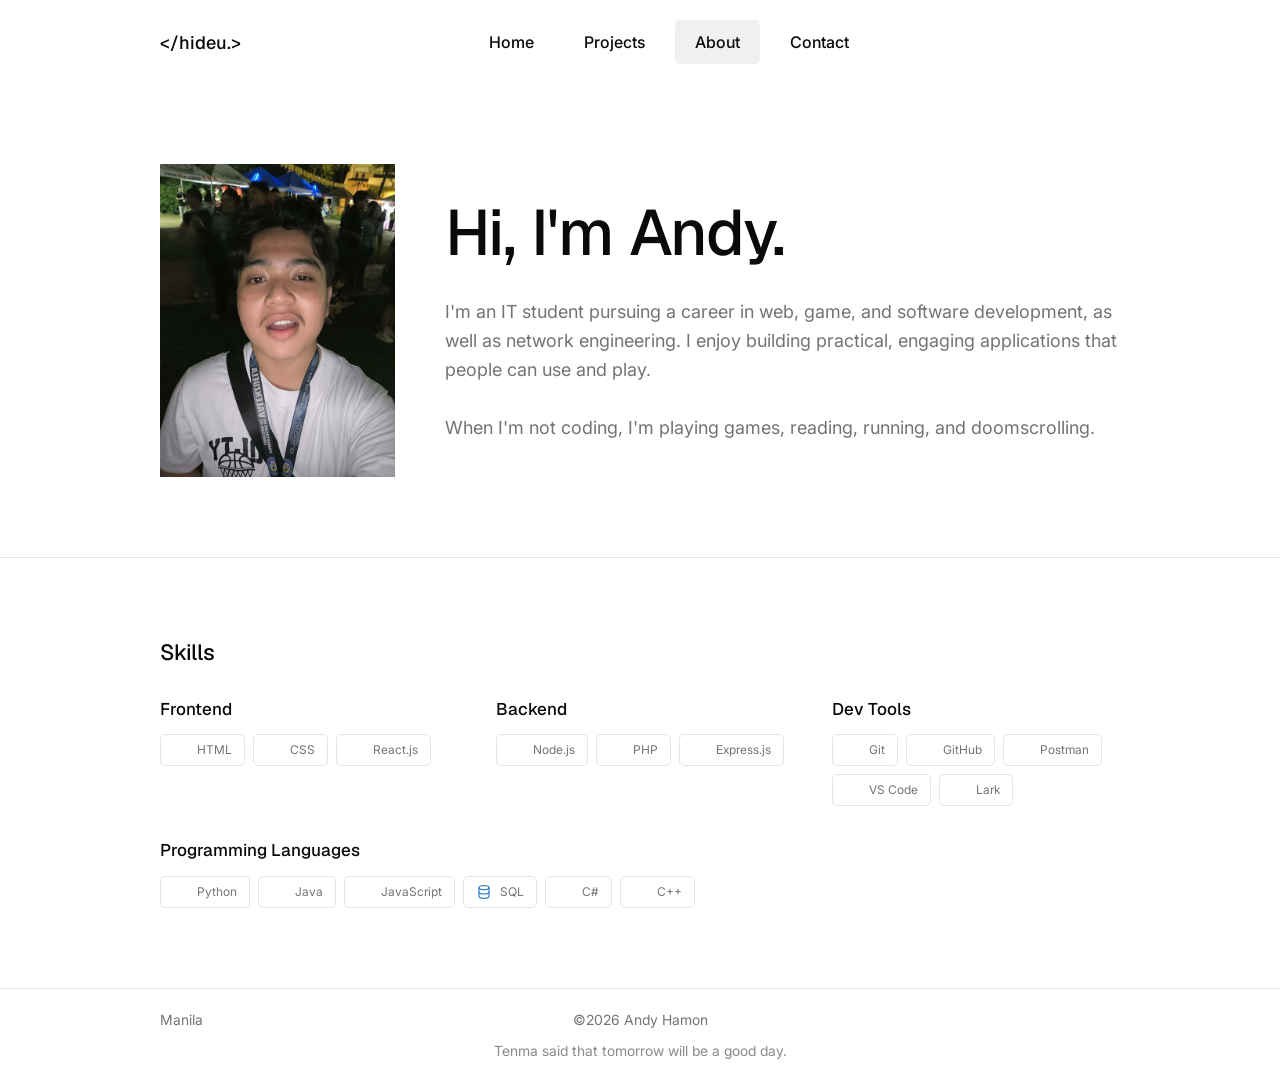
==== about.html @ 55724b42 "updated portfolio with complete functions" ====
<!DOCTYPE html>
<html lang="en">
<head>
    <meta charset="UTF-8">
    <meta name="viewport" content="width=device-width, initial-scale=1.0">
    <title>About | &lt;/Hideu.&gt;</title>
    <meta name="description" content="About Andy Hamon — IT student, skills and tools.">
    <meta property="og:title" content="About — Andy Hamon">
    <meta property="og:description" content="About Andy Hamon — IT student, skills and tools.">
    <meta property="og:type" content="website">
    <meta property="og:url" content="https://hideuu.github.io/portfolio/about.html">
    <meta property="og:image" content="https://hideuu.github.io/portfolio/assets/images/og-image.jpg">
    <link rel="icon" href="assets/favicon.svg" type="image/svg+xml">
    <link rel="stylesheet" href="css/style.css">
    
    <script src="js/animations.js"></script>
    <script src="js/theme.js"></script>
    <script src="js/menu.js" defer></script>
</head>
<body>
    <header>
        <a href="index.html"><h2 class="logo">&lt;/hideu.&gt;</h2></a>

        <div class="nav-buttons" id="nav-buttons">
            <a href="index.html" class="nav-button">Home</a>
            <a href="projects.html" class="nav-button">Projects</a>
            <a href="about.html" class="nav-button active" aria-current="page">About</a>
            <a href="contact.html" class="nav-button">Contact</a>
        </div>

        <div class="header-actions">
            <button id="theme-toggle" aria-label="Switch to light mode">
                <span class="icon icon-sun" id="theme-icon"></span>
            </button>
            <button id="menu-toggle" aria-label="Open menu" aria-expanded="false" aria-controls="nav-buttons">
                <span class="icon icon-menu-2" id="menu-icon"></span>
            </button>
        </div>
    </header>

    <section>
        <div class="hero-container">
            <img src="assets/images/hero.jpg" alt="Portrait of Andy Hamon" class="hero-image" width="235" height="313">
            <div class="hero-text-container">
                <h1 class="page-title">Hi, I'm Andy.</h1>
                <p class="hero-text">
                    I'm an IT student pursuing a career in web, game, and software development, as well as network engineering. I enjoy building practical, engaging applications that people can use and play.
                </p>
                <p class="hero-text">
                    When I'm not coding, I'm playing games, reading, running, and doomscrolling.
                </p>
            </div>
        </div>
    </section>

    <section>
        <div class="skills-container">
            <h2 class="section-title">Skills</h2>

            <div class="skills-grid">
            <div class="skill-category">
                <h3 class="skill-category-title">Frontend</h3>
                <div class="skill-chip-container">
                    <span class="skill-chip"><img src="assets/icons/html5.svg" alt="" class="skill-icon">HTML</span>
                    <span class="skill-chip"><img src="assets/icons/css_old.svg" alt="" class="skill-icon">CSS</span>
                    <span class="skill-chip"><img src="assets/icons/React_dark.svg" alt="" class="skill-icon skill-icon-dark"><img src="assets/icons/React_light.svg" alt="" class="skill-icon skill-icon-light">React.js</span>
                </div>
            </div>

            <div class="skill-category">
                <h3 class="skill-category-title">Backend</h3>
                <div class="skill-chip-container">
                    <span class="skill-chip"><img src="assets/icons/nodejs.svg" alt="" class="skill-icon">Node.js</span>
                    <span class="skill-chip"><img src="assets/icons/Php_dark.svg" alt="" class="skill-icon skill-icon-dark"><img src="assets/icons/Php_light.svg" alt="" class="skill-icon skill-icon-light">PHP</span>
                    <span class="skill-chip"><img src="assets/icons/Express.js_dark.svg" alt="" class="skill-icon skill-icon-dark"><img src="assets/icons/Express.js_light.svg" alt="" class="skill-icon skill-icon-light">Express.js</span>
                </div>
            </div>

            <div class="skill-category">
                <h3 class="skill-category-title">Dev Tools</h3>
                <div class="skill-chip-container">
                    <span class="skill-chip"><img src="assets/icons/git.svg" alt="" class="skill-icon">Git</span>
                    <span class="skill-chip"><img src="assets/icons/GitHub_dark.svg" alt="" class="skill-icon skill-icon-dark"><img src="assets/icons/GitHub_light.svg" alt="" class="skill-icon skill-icon-light">GitHub</span>
                    <span class="skill-chip"><img src="assets/icons/postman.svg" alt="" class="skill-icon">Postman</span>
                    <span class="skill-chip"><img src="assets/icons/vscode.svg" alt="" class="skill-icon">VS Code</span>
                    <span class="skill-chip"><img src="assets/icons/lark.svg" alt="" class="skill-icon">Lark</span>
                </div>
            </div>

            <div class="skill-category skill-category-wide">
                <h3 class="skill-category-title">Programming Languages</h3>
                <div class="skill-chip-container">
                    <span class="skill-chip"><img src="assets/icons/python.svg" alt="" class="skill-icon">Python</span>
                    <span class="skill-chip"><img src="assets/icons/java.svg" alt="" class="skill-icon">Java</span>
                    <span class="skill-chip"><img src="assets/icons/javascript.svg" alt="" class="skill-icon">JavaScript</span>
                    <span class="skill-chip"><img src="assets/icons/sql.svg" alt="" class="skill-icon">SQL</span>
                    <span class="skill-chip"><img src="assets/icons/csharp.svg" alt="" class="skill-icon">C#</span>
                    <span class="skill-chip"><img src="assets/icons/c-plusplus.svg" alt="" class="skill-icon">C++</span>
                </div>
            </div>
            </div>
        </div>
    </section>

    <footer>
        <div class="footer-container">
            <span class="footer-text" id="manila-time">Manila</span>
            <span class="footer-text">©2026 Andy Hamon</span>

            <div class="social-container">
            <a href="https://github.com/hideuu" class="social-link" aria-label="GitHub" target="_blank" rel="noopener noreferrer">
                <span class="icon icon-brand-github"></span>
            </a>
            <a href="mailto:andyhamon2005@gmail.com" class="social-link" aria-label="Email">
                <span class="icon icon-mail"></span>
            </a>
            <a href="https://www.instagram.com/hideuaf" class="social-link" aria-label="Instagram" target="_blank" rel="noopener noreferrer">
                <span class="icon icon-brand-instagram"></span>
            </a>
            <a href="https://www.facebook.com/andy.hamon.21" class="social-link" aria-label="Facebook" target="_blank" rel="noopener noreferrer">
                <span class="icon icon-brand-facebook"></span>
            </a>
            <!-- LinkedIn: put your profile URL in href, then remove this comment wrapper

            <a href="#" class="social-link" aria-label="LinkedIn" target="_blank" rel="noopener noreferrer">
                <span class="icon icon-brand-linkedin"></span>
            </a>
            -->
            </div>
        </div>

        <p class="footer-quote">Tenma said that tomorrow will be a good day.</p>
    </footer>

    <script src="js/manila-time.js"></script>
</body>
</html>
---- css/style.css ----
/* ==========================================================
   1. FONTS  (woff2 = same fonts, ~4x smaller than .ttf)
   ========================================================== */
@font-face {
  font-family: "Geist";
  src: url("../assets/fonts/woff2/Geist-Regular.woff2") format("woff2");
  font-weight: 400;
  font-display: swap;
}

@font-face {
  font-family: "Geist";
  src: url("../assets/fonts/woff2/Geist-Medium.woff2") format("woff2");
  font-weight: 500;
  font-display: swap;
}

@font-face {
  font-family: "Inter";
  src: url("../assets/fonts/woff2/Inter_18pt-Regular.woff2") format("woff2");
  font-weight: 400;
  font-display: swap;
}

@font-face {
  font-family: "Inter";
  src: url("../assets/fonts/woff2/Inter_18pt-Medium.woff2") format("woff2");
  font-weight: 500;
  font-display: swap;
}

/* ==========================================================
   2. VARIABLES (from Figma: dark/* and light/*)
   ========================================================== */
:root,
[data-theme="dark"] {
  --bg: #0a0a0a;
  --fg: #fafafa;
  --muted: #a1a1a1;
  --border: #262626;
  --button-bg: #191919;     /* active nav link */
  --thumb: #1a1a1a;         /* card thumbnail */
  --panel: #101010;         /* github panel */
  --panel-border: #2a2a2a;
  --meta: #969696;
  --quote: #808080;
  --cta-bg: #e5e5e5;        /* "Get in touch" */
  --cta-fg: #0a0a0a;
  --icon-thumb: #787878;

  /* github contribution levels */
  --lvl-0: #191919;
  --lvl-1: #333333;
  --lvl-2: #787878;
  --lvl-3: #bdbdbd;
  --lvl-4: #eaeaea;

  --font-display: "Geist", system-ui, sans-serif;
  --font-text: "Inter", system-ui, sans-serif;
  --page-pad: 160px;
  --vertical-pad: 80px;
}

[data-theme="light"] {
  --bg: #ffffff;
  --fg: #0a0a0a;
  --muted: #737373;
  --border: #e5e5e5;
  --button-bg: #f0f0f0;
  --thumb: #f2f2f2;
  --panel: #fafafa;
  --panel-border: #e5e5e5;
  --meta: #737373;
  --quote: #8a8a8a;
  --cta-bg: #0a0a0a;
  --cta-fg: #fafafa;
  --icon-thumb: #b5b5b5;

  --lvl-0: #ececec;
  --lvl-1: #cfcfcf;
  --lvl-2: #9a9a9a;
  --lvl-3: #5a5a5a;
  --lvl-4: #0a0a0a;
}

/* ==========================================================
   3. BASE
   ========================================================== */
*, *::before, *::after {
  box-sizing: border-box;
  margin: 0;
  padding: 0;
}

html {
  -webkit-text-size-adjust: 100%;
  scroll-behavior: smooth;
}

body {
  background: var(--bg);
  color: var(--fg);
  font-family: var(--font-text);
  font-size: 16px;
  line-height: 1.5;
  -webkit-font-smoothing: antialiased;
  transition: background-color 0.2s ease, color 0.2s ease;
}

a {
  color: inherit;
  text-decoration: none;
}

img {
  display: block;
  max-width: 100%;
}

button {
  font: inherit;
  color: inherit;
  background: none;
  border: 0;
  cursor: pointer;
}

:focus-visible {
  outline: 2px solid var(--fg);
  outline-offset: 3px;
  border-radius: 4px;
}

/* ==========================================================
   4. ICONS
   The SVG is used as a mask, so the icon takes the text color.
   Paths live here (not in inline style="") so every browser
   resolves them from this file the same way.
   ========================================================== */
.icon {
  display: block;
  width: 18px;
  height: 18px;
  background-color: currentColor;
  -webkit-mask: var(--src) no-repeat center / contain;
          mask: var(--src) no-repeat center / contain;
}

.icon-sun             { --src: url("../assets/icons/sun.svg"); }
.icon-moon            { --src: url("../assets/icons/moon.svg"); }
.icon-menu-2          { --src: url("../assets/icons/menu-2.svg"); }
.icon-x               { --src: url("../assets/icons/x.svg"); }
.icon-brand-github    { --src: url("../assets/icons/brand-github.svg"); }
.icon-brand-instagram { --src: url("../assets/icons/brand-instagram.svg"); }
.icon-brand-facebook  { --src: url("../assets/icons/brand-facebook.svg"); }
.icon-brand-linkedin  { --src: url("../assets/icons/brand-linkedin.svg"); }
.icon-mail            { --src: url("../assets/icons/mail.svg"); }
.icon-arrow-up-right  { --src: url("../assets/icons/arrow-up-right.svg"); }

/* theme button shows a moon in light mode, a sun in dark mode */
[data-theme="light"] #theme-icon { --src: url("../assets/icons/moon.svg"); }

/* menu button shows an X while the menu is open */
#menu-toggle[aria-expanded="true"] #menu-icon { --src: url("../assets/icons/x.svg"); }

/* skill logos that have a dark and a light version: show the one that fits the theme */
[data-theme="light"] .skill-icon-dark,
:root:not([data-theme="light"]) .skill-icon-light {
  display: none;
}

/* ==========================================================
   5. HEADER + NAV
   ========================================================== */
header {
  display: flex;
  align-items: center;
  justify-content: space-between;
  padding: 20px var(--page-pad);
}

.logo {
  font-family: var(--font-display);
  font-weight: 500;
  font-size: 18px;
}

.nav-buttons {
  display: flex;
  gap: 10px;
}

.nav-button {
  font-family: var(--font-text);
  font-weight: 500;
  padding: 10px 20px;
  border-radius: 5px;
  transition: background-color 0.15s ease;
}

.nav-button:hover,
.nav-button.active {
  background-color: var(--button-bg);
}

.header-actions {
  display: flex;
  align-items: center;
  gap: 12px;
}

.header-actions .icon {
  width: 24px;
  height: 24px;
}

#theme-toggle,
#menu-toggle {
  display: flex;
  color: var(--fg);
}

#menu-toggle {
  display: none;          /* only shown on mobile, see the 768px breakpoint */
}

/* ==========================================================
   6. SHARED SECTIONS + TEXT
   ========================================================== */
section {
  padding: var(--vertical-pad) var(--page-pad);
  border-bottom: 1px solid var(--border);
}

.page-title {
  font-family: var(--font-display);
  font-weight: 500;
  font-size: 4rem;
  letter-spacing: -0.02em;
  line-height: 1.1;
}

.section-title {
  font-family: var(--font-display);
  font-weight: 500;
  font-size: 1.375rem;
  line-height: 1.3;
  letter-spacing: -0.01em;
}

.page-header-container {
  display: flex;
  flex-direction: column;
  gap: 15px;
}

.page-description {
  max-width: 560px;
  font-family: var(--font-text);
  font-size: 1.125rem;
  line-height: 1.6;
  color: var(--muted);
}

/* ==========================================================
   7. HERO (home + about)
   ========================================================== */
.hero-container {
  display: flex;
  gap: 50px;
}

.hero-image {
  width: 235px;
  height: 313px;
  object-fit: cover;
}

.hero-text-container {
  display: flex;
  flex-direction: column;
  justify-content: center;
  gap: 30px;
}

.hero-text {
  font-family: var(--font-text);
  font-size: 1.125rem;
  line-height: 1.6;
  color: var(--muted);
}

.hero-button-container {
  display: flex;
  gap: 20px;
}

#view-projects {
  border: 1px solid var(--border);
  padding: 10px 10px;
  border-radius: 5px;
}

#message-me-button {
  background-color: var(--cta-bg);
  color: var(--cta-fg);
  padding: 10px 10px;
  border-radius: 5px;
}

/* ==========================================================
   8. PROJECT CARDS (home highlights + projects page)
   ========================================================== */
.project-highlights-container {
  display: flex;
  flex-direction: column;
  gap: 30px;
}

/* same equal-width grid on both pages */
.project-cards-container,
.projects-container {
  display: grid;
  grid-template-columns: repeat(3, 1fr);
  gap: 40px;
}

.project-cards {
  display: flex;
  flex-direction: column;
  gap: 15px;
  padding: 20px 15px;
  border: 1px solid var(--border);
  border-radius: 10px;
  transition: transform 0.2s ease, border-color 0.2s ease;
}

.project-cards:hover {
  transform: translateY(-4px);
  border-color: var(--muted);
}

.project-cards > h2 {
  font-family: var(--font-display);
  font-weight: 500;
  font-size: 1.1rem;
}

.project-cards > p {
  font-family: var(--font-text);
  font-size: 0.875rem;
  color: var(--muted);
}

.project-img {
  width: 100%;
  height: 200px;
  object-fit: cover;
  object-position: top;
  border-radius: 5px;
  background-color: var(--thumb);
}

.capsule-container {
  display: flex;
  flex-wrap: wrap;
  gap: 10px;
}

.capsule {
  display: inline-block;
  padding: 5px 15px;
  border-radius: 20px;
  font-size: 0.875rem;
  font-weight: 500;
  border: 1px solid var(--border);
  color: var(--muted);
}

.link-container {
  margin-top: auto;       /* pushes the Source Code link to the bottom of every card */
}

.github-link {
  display: flex;
  align-items: center;
  gap: 5px;
  font-size: 1rem;
}

.link-icon {
  color: var(--fg);
}

/* ==========================================================
   9. GITHUB ACTIVITY
   ========================================================== */
.github__head {
  display: flex;
  align-items: center;
  justify-content: space-between;
  margin-bottom: 24px;
}

.github__meta {
  font-size: 14px;
  color: var(--muted);
}

.github__panel {
  display: flex;
  flex-direction: column;
  gap: 18px;
  padding: 21px;
  background: var(--panel);
  border: 1px solid var(--panel-border);
  border-radius: 16px;
  overflow: hidden;
}

.github__calendar {
  display: grid;
  grid-auto-flow: column;            /* fill each column top to bottom, then move right */
  grid-template-rows: repeat(7, 15px);
  grid-auto-columns: 15px;
  gap: 5px;
  overflow-x: auto;
}

.day {
  display: block;
  width: 15px;
  height: 15px;
  border-radius: 3px;
  background: var(--lvl-0);
}
.lvl-1 { background: var(--lvl-1); }
.lvl-2 { background: var(--lvl-2); }
.lvl-3 { background: var(--lvl-3); }
.lvl-4 { background: var(--lvl-4); }
.day.is-empty { background: transparent; }

.github__legend {
  display: flex;
  align-items: center;
  justify-content: flex-end;
  gap: 7px;
  font-size: 14px;
  color: var(--muted);
}

/* ==========================================================
   10. ABOUT PAGE — SKILLS
   ========================================================== */
.skills-container {
  display: flex;
  flex-direction: column;
  gap: 30px;
}

.skills-grid {
  display: grid;
  grid-template-columns: repeat(3, 1fr);
  gap: 32px 48px;
}

.skill-category {
  display: flex;
  flex-direction: column;
  gap: 12px;
}

.skill-category-wide {
  grid-column: 1 / -1;
}

.skill-category-title {
  font-family: var(--font-display);
  font-weight: 500;
  font-size: 1.0625rem;
}

.skill-chip-container {
  display: flex;
  flex-wrap: wrap;
  gap: 8px;
}

.skill-chip {
  display: inline-flex;
  align-items: center;
  gap: 8px;
  padding: 6px 12px;
  border: 1px solid var(--border);
  border-radius: 5px;
  font-size: 0.75rem;
  color: var(--muted);
}

.skill-icon {
  width: 16px;
  height: 16px;
}

/* ==========================================================
   11. CONTACT PAGE
   ========================================================== */
.contact-container {
  display: grid;
  grid-template-columns: 1.2fr 1fr;
  gap: 80px;
}

.contact-form {
  display: flex;
  flex-direction: column;
  gap: 20px;
}

.form-group {
  display: flex;
  flex-direction: column;
  gap: 8px;
}

.form-label {
  font-size: 0.875rem;
  color: var(--muted);
}

.form-input {
  width: 100%;
  padding: 12px 14px;
  background-color: var(--panel);
  border: 1px solid var(--border);
  border-radius: 9px;
  color: var(--fg);
  font: inherit;
}

.form-input::placeholder {
  color: var(--muted);
}

textarea.form-input {
  min-height: 140px;
  resize: vertical;
}

.honeypot {
  display: none;
}

#send-message-button {
  align-self: flex-start;
  background-color: var(--cta-bg);
  color: var(--cta-fg);
  padding: 10px 20px;
  border-radius: 5px;
  font-weight: 500;
}

#send-message-button:disabled {
  opacity: 0.6;
  cursor: not-allowed;
}

#form-status {
  font-size: 0.875rem;
  color: var(--muted);
}

.contact-info-container {
  display: flex;
  flex-direction: column;
}

.availability-badge {
  display: inline-flex;
  align-self: flex-start;
  align-items: center;
  gap: 9px;
  margin-bottom: 22px;
  padding: 5px 14px;
  border: 1px solid var(--border);
  border-radius: 999px;
  font-size: 0.8125rem;
  color: var(--muted);
}

.availability-dot {
  width: 8px;
  height: 8px;
  border-radius: 50%;
  background-color: var(--fg);
}

.contact-info-row {
  display: flex;
  align-items: center;
  justify-content: space-between;
  padding: 16px 0;
}

.contact-info-row + .contact-info-row {
  border-top: 1px solid var(--border);
}

.contact-info-label {
  display: flex;
  align-items: center;
  gap: 8px;
  color: var(--muted);
}

.contact-info-value {
  color: var(--fg);
}

/* ==========================================================
   12. FOOTER
   ========================================================== */
footer {
  display: flex;
  flex-direction: column;
  align-items: center;
  gap: 10px;
  padding: 20px var(--page-pad);
}

.footer-container {
  width: 100%;
  display: grid;
  grid-template-columns: 1fr auto 1fr;   /* keeps the copyright truly centered */
  align-items: center;
}

.footer-text {
  font-size: 0.875rem;
  color: var(--muted);
}

.social-container {
  display: flex;
  gap: 10px;
  justify-self: end;
}

.social-link {
  color: var(--muted);
}

.social-link:hover {
  color: var(--fg);
}

.footer-quote {
  font-size: 0.875rem;
  color: var(--quote);
  text-align: center;
}

/* ==========================================================
   13. ANIMATIONS + HOVER
   ========================================================== */
@keyframes fade-up {
  from {
    opacity: 0;
    transform: translateY(20px);
  }
}

/* page load: hero and page headers */
.hero-container,
.page-header-container {
  animation: fade-up 0.7s ease backwards;
}

/* scroll reveal */
.reveal {
  opacity: 0;
}

.reveal.visible {
  opacity: 1;
  animation: fade-up 0.6s ease backwards;
  animation-delay: var(--delay, 0ms);
}

#view-projects,
#message-me-button,
#send-message-button {
  transition: opacity 0.15s ease, background-color 0.15s ease;
}

#message-me-button:hover,
#send-message-button:hover {
  opacity: 0.88;
}

@media (prefers-reduced-motion: reduce) {
  html { scroll-behavior: auto; }
  .hero-container,
  .page-header-container,
  .reveal.visible { animation: none; }
  .reveal { opacity: 1; }
  * { transition: none !important; }
}

/* ==========================================================
   14. RESPONSIVE (keep this at the very bottom)
   ========================================================== */

/* ---------- tablet and small laptops ---------- */
@media (max-width: 1024px) {
  :root {
    --page-pad: 48px;
    --vertical-pad: 64px;
  }

  .page-title {
    font-size: 3rem;
  }

  .project-cards-container,
  .projects-container {
    grid-template-columns: repeat(2, 1fr);
    gap: 24px;
  }

  .skills-grid {
    grid-template-columns: repeat(2, 1fr);
  }

  .contact-container {
    gap: 48px;
  }
}

/* ---------- mobile ---------- */
@media (max-width: 768px) {
  :root {
    --page-pad: 20px;
    --vertical-pad: 48px;
  }

  /* header: logo + theme/menu buttons on one row, nav opens below */
  header {
    flex-wrap: wrap;
    gap: 0;
    padding-top: 16px;
    padding-bottom: 16px;
  }

  #menu-toggle {
    display: flex;
  }

  .nav-buttons {
    display: none;
    order: 3;
    width: 100%;
    flex-direction: column;
    gap: 4px;
    margin-top: 12px;
    padding-top: 12px;
    border-top: 1px solid var(--border);
  }

  .nav-buttons.open {
    display: flex;
  }

  .nav-button {
    padding: 12px 14px;
    font-size: 1rem;
  }

  /* hero */
  .hero-container {
    flex-direction: column;
    gap: 28px;
  }

  .hero-image {
    align-self: center;
    width: 100%;
    max-width: 260px;
    height: auto;
    aspect-ratio: 235 / 313;
  }

  .hero-text-container {
    gap: 20px;
  }

  .page-title {
    font-size: 2.5rem;
  }

  .hero-text,
  .page-description {
    font-size: 1rem;
  }

  .hero-button-container {
    flex-wrap: wrap;
    gap: 12px;
  }

  /* project cards */
  .project-cards-container,
  .projects-container {
    grid-template-columns: 1fr;
  }

  .project-img {
    height: 180px;
  }

  /* skills */
  .skills-grid {
    grid-template-columns: 1fr;
    gap: 28px;
  }

  /* contact */
  .contact-container {
    grid-template-columns: 1fr;
    gap: 40px;
  }

  #send-message-button {
    width: 100%;
  }

  /* github activity */
  .github__head {
    flex-direction: column;
    align-items: flex-start;
    gap: 4px;
  }

  .github__panel {
    padding: 14px;
  }

  /* footer: stack everything in the center */
  footer {
    gap: 14px;
  }

  .footer-container {
    grid-template-columns: 1fr;
    justify-items: center;
    gap: 12px;
  }

  .social-container {
    justify-self: center;
    gap: 14px;
  }

  .social-link .icon {
    width: 20px;
    height: 20px;
  }
}

/* ---------- small phones ---------- */
@media (max-width: 480px) {
  .page-title {
    font-size: 2rem;
  }

  .project-cards {
    padding: 16px 14px;
  }
}
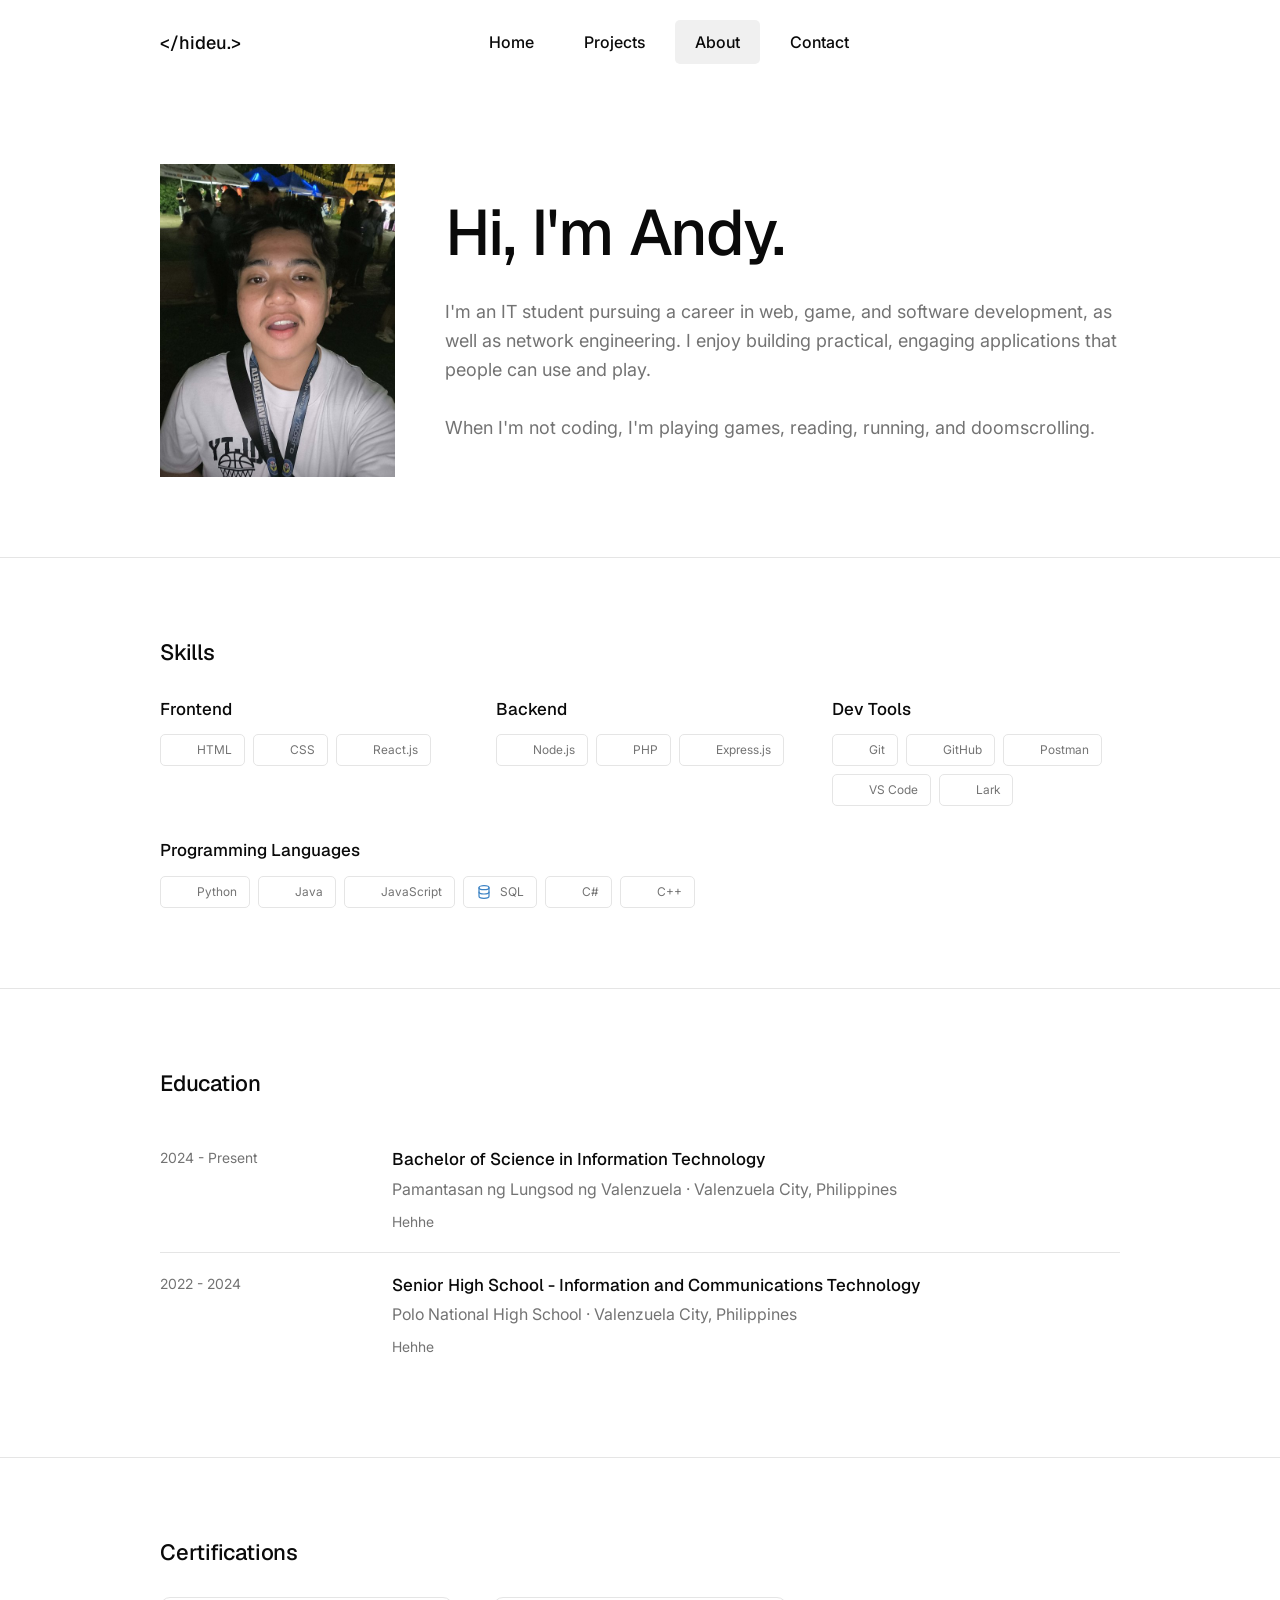
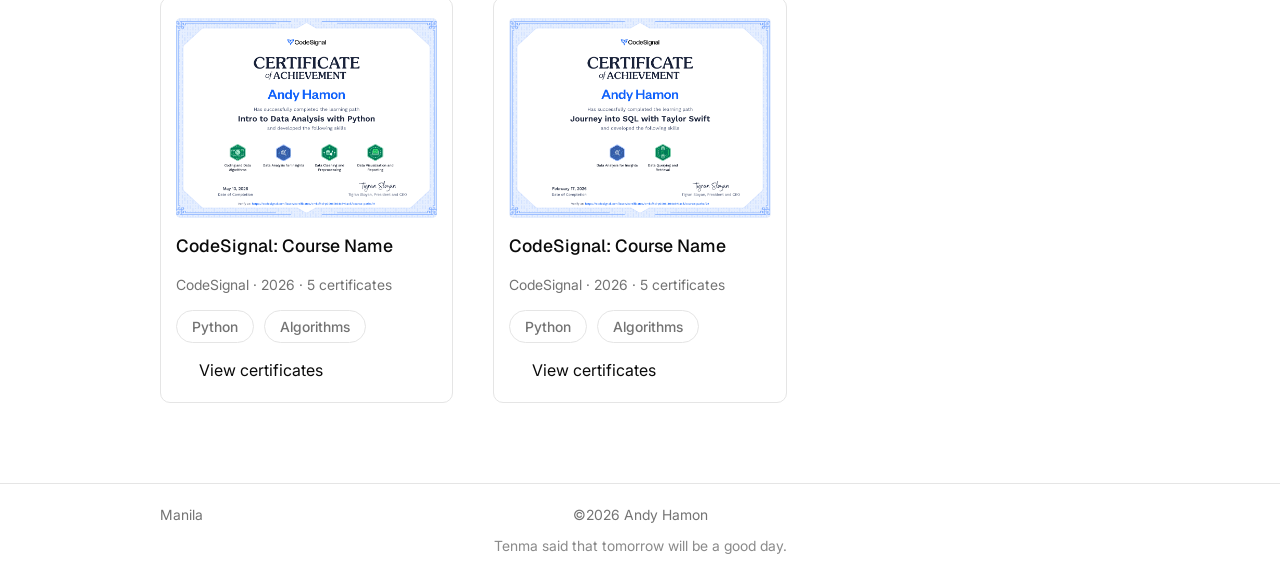
==== commit 61b60a1c: "added certificates and filter" ====
--- a/about.html
+++ b/about.html
@@ -102,6 +102,110 @@
         </div>
     </section>
 
+    <section>
+        <div class="education-container">
+            <h2 class="section-title">Education</h2>
+
+            <div class="education-list">
+                <div class="education-item">
+                    <span class="education-years">2024 - Present</span>
+                    <div class="education-details">
+                        <h3 class="education-degree">Bachelor of Science in Information Technology</h3>
+                        <p class="education-school">Pamantasan ng Lungsod ng Valenzuela · Valenzuela City, Philippines</p>
+                        <p class="education-desc">Hehhe</p>
+                    </div>
+                </div>
+
+                <div class="education-item">
+                    <span class="education-years">2022 - 2024</span>
+                    <div class="education-details">
+                        <h3 class="education-degree">Senior High School - Information and Communications Technology</h3>
+                        <p class="education-school">Polo National High School · Valenzuela City, Philippines</p>
+                        <p class="education-desc">Hehhe</p>
+                    </div>
+                </div>
+            </div>
+        </div>
+    </section>
+
+    <section>
+        <div class="project-highlights-container">
+            <h2 class="section-title">Certifications</h2>
+
+            <div class="project-cards-container">
+                <div class="project-cards cert-card" role="button" tabindex="0" aria-haspopup="dialog">
+                    <img src="assets/certs/python-codesignal.png" alt="" class="project-img cert-img" loading="lazy">
+                    <h2>CodeSignal: Course Name</h2>
+                    <p>CodeSignal · 2026 · 5 certificates</p>
+                    <div class="capsule-container">
+                        <span class="capsule">Python</span>
+                        <span class="capsule">Algorithms</span>
+                    </div>
+
+                    <div class="link-container">
+                        <span class="github-link">
+                            <span class="icon link-icon icon-arrow-up-right"></span>
+                            View certificates
+                        </span>
+                    </div>
+
+                    <div class="cert-set" hidden>
+                        <figure class="cert-item">
+                            <img src="assets/certs/codesignal/cert-1.png" alt="Certificate 1 title" loading="lazy">
+                            <figcaption>Certificate 1 title</figcaption>
+                        </figure>
+                        <figure class="cert-item">
+                            <img src="assets/certs/codesignal/cert-2.png" alt="Certificate 2 title" loading="lazy">
+                            <figcaption>Certificate 2 title</figcaption>
+                        </figure>
+                        <!-- more figures -->
+                    </div>
+                </div>
+
+                <div class="project-cards cert-card" role="button" tabindex="0" aria-haspopup="dialog">
+                    <img src="assets/certs/sql-codesignal.png" alt="" class="project-img cert-img" loading="lazy">
+                    <h2>CodeSignal: Course Name</h2>
+                    <p>CodeSignal · 2026 · 5 certificates</p>
+                    <div class="capsule-container">
+                        <span class="capsule">Python</span>
+                        <span class="capsule">Algorithms</span>
+                    </div>
+
+                    <div class="link-container">
+                        <span class="github-link">
+                            <span class="icon link-icon icon-arrow-up-right"></span>
+                            View certificates
+                        </span>
+                    </div>
+
+                    <div class="cert-set" hidden>
+                        <figure class="cert-item">
+                            <img src="assets/certs/codesignal/cert-1.png" alt="Certificate 1 title" loading="lazy">
+                            <figcaption>Certificate 1 title</figcaption>
+                        </figure>
+                        <figure class="cert-item">
+                            <img src="assets/certs/codesignal/cert-2.png" alt="Certificate 2 title" loading="lazy">
+                            <figcaption>Certificate 2 title</figcaption>
+                        </figure>
+                        <!-- more figures -->
+                    </div>
+                </div>
+
+                <!-- copy the card for other courses -->
+            </div>
+        </div>
+    </section>
+
+    <dialog id="cert-modal" class="modal" aria-labelledby="cert-modal-title">
+        <div class="modal-head">
+            <h2 class="section-title" id="cert-modal-title"></h2>
+            <button type="button" id="cert-modal-close" aria-label="Close">
+                <span class="icon icon-x"></span>
+            </button>
+        </div>
+        <div class="modal-body" id="cert-modal-body"></div>
+    </dialog>
+
     <footer>
         <div class="footer-container">
             <span class="footer-text" id="manila-time">Manila</span>
@@ -131,7 +235,7 @@
 
         <p class="footer-quote">Tenma said that tomorrow will be a good day.</p>
     </footer>
-
+    <script src="js/certificates.js"></script>
     <script src="js/manila-time.js"></script>
 </body>
 </html>
--- a/css/style.css
+++ b/css/style.css
@@ -503,6 +503,49 @@
 }
 
 /* ==========================================================
+   10b. ABOUT PAGE — EDUCATION
+   ========================================================== */
+
+.education-container {
+  display: flex;
+  flex-direction: column;
+  gap: 30px;
+}
+
+.education-item {
+  display: grid;
+  grid-template-columns: 200px 1fr;
+  gap: 32px;
+  padding: 20px 0;
+}
+
+.education-item + .education-item {
+  border-top: 1px solid var(--border);
+}
+
+.education-years {
+  font-size: 0.875rem;
+  color: var(--muted);
+}
+
+.education-degree {
+  font-family: var(--font-display);
+  font-weight: 500;
+  font-size: 1.0625rem;
+}
+
+.education-school {
+  margin-top: 4px;
+  color: var(--muted);
+}
+
+.education-desc {
+  margin-top: 10px;
+  font-size: 0.875rem;
+  color: var(--muted);
+}
+
+/* ==========================================================
    11. CONTACT PAGE
    ========================================================== */
 .contact-container {
@@ -660,6 +703,99 @@
   text-align: center;
 }
 
+/* cards */
+.cert-card {
+  cursor: pointer;
+}
+
+/* the flex display on cards would override the hidden attribute */
+.project-cards[hidden] {
+  display: none;
+}
+
+/* ==========================================================
+   FILTER + MODAL
+   ========================================================== */
+.filter-container {
+  display: flex;
+  flex-wrap: wrap;
+  gap: 10px;
+  margin-bottom: 30px;
+}
+
+.filter-button {
+  padding: 5px 15px;
+  border: 1px solid var(--border);
+  border-radius: 20px;
+  font-size: 0.875rem;
+  font-weight: 500;
+  color: var(--muted);
+  transition: color 0.15s ease, border-color 0.15s ease, background-color 0.15s ease;
+}
+
+.filter-button:hover {
+  color: var(--fg);
+  border-color: var(--muted);
+}
+
+.filter-button.active {
+  background-color: var(--cta-bg);
+  border-color: var(--cta-bg);
+  color: var(--cta-fg);
+}
+
+.modal {
+  width: min(900px, calc(100% - 40px));
+  max-height: 85vh;
+  margin: auto;            /* the global reset removes the dialog's default centering */
+  padding: 24px;
+  overflow-y: auto;
+  background: var(--bg);
+  color: var(--fg);
+  border: 1px solid var(--border);
+  border-radius: 10px;
+}
+
+.modal::backdrop {
+  background: rgba(0, 0, 0, 0.6);
+}
+
+.modal[open] {
+  animation: fade-up 0.25s ease;
+}
+
+.modal-head {
+  display: flex;
+  align-items: center;
+  justify-content: space-between;
+  gap: 16px;
+  margin-bottom: 20px;
+}
+
+#cert-modal-close {
+  display: flex;
+  color: var(--fg);
+}
+
+.modal-body {
+  display: grid;
+  grid-template-columns: repeat(2, 1fr);
+  gap: 20px;
+}
+
+.cert-item img {
+  width: 100%;
+  border: 1px solid var(--border);
+  border-radius: 5px;
+  background-color: var(--thumb);
+}
+
+.cert-item figcaption {
+  margin-top: 8px;
+  font-size: 0.875rem;
+  color: var(--muted);
+}
+
 /* ==========================================================
    13. ANIMATIONS + HOVER
    ========================================================== */
@@ -705,6 +841,7 @@
   .reveal.visible { animation: none; }
   .reveal { opacity: 1; }
   * { transition: none !important; }
+  .modal[open] { animation: none; }
 }
 
 /* ==========================================================
@@ -865,6 +1002,15 @@
     width: 20px;
     height: 20px;
   }
+
+  .education-item {
+    grid-template-columns: 1fr;
+    gap: 6px;
+  }
+
+  .modal-body {
+    grid-template-columns: 1fr;
+  }
 }
 
 /* ---------- small phones ---------- */
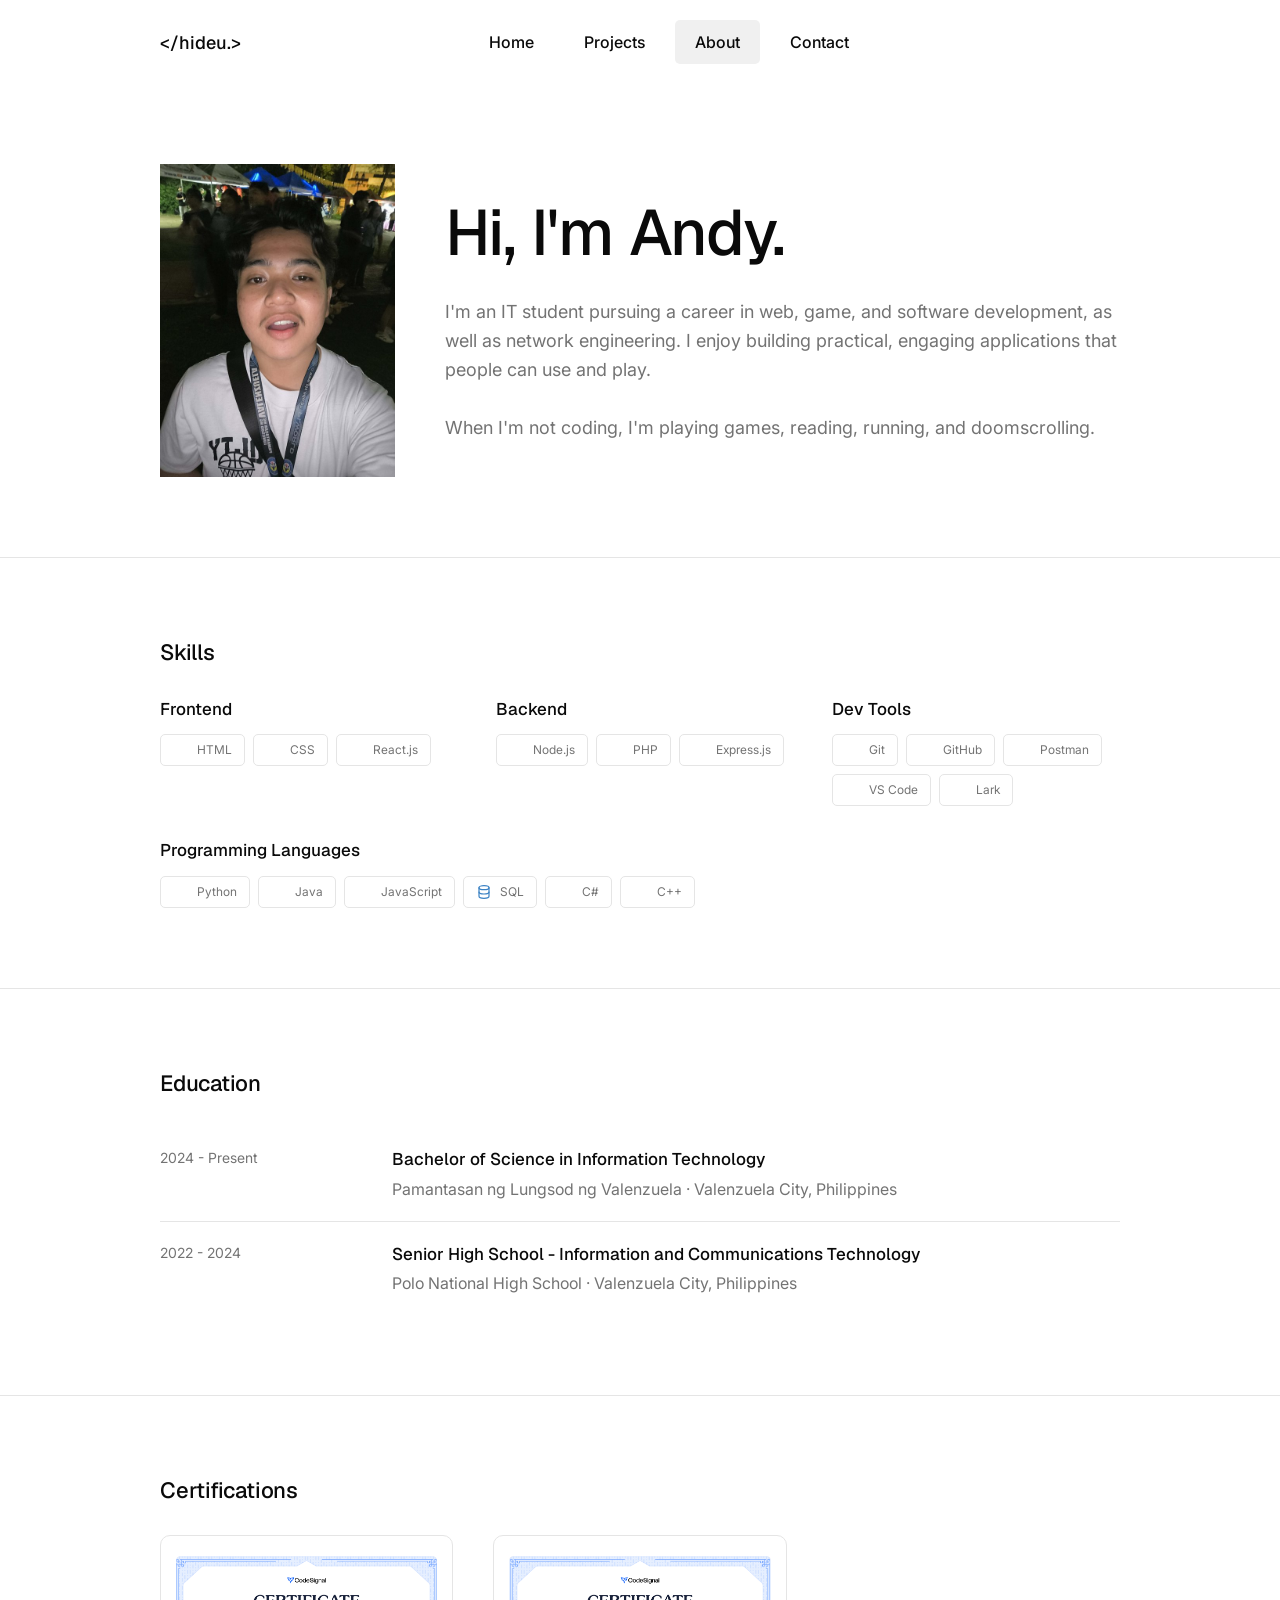
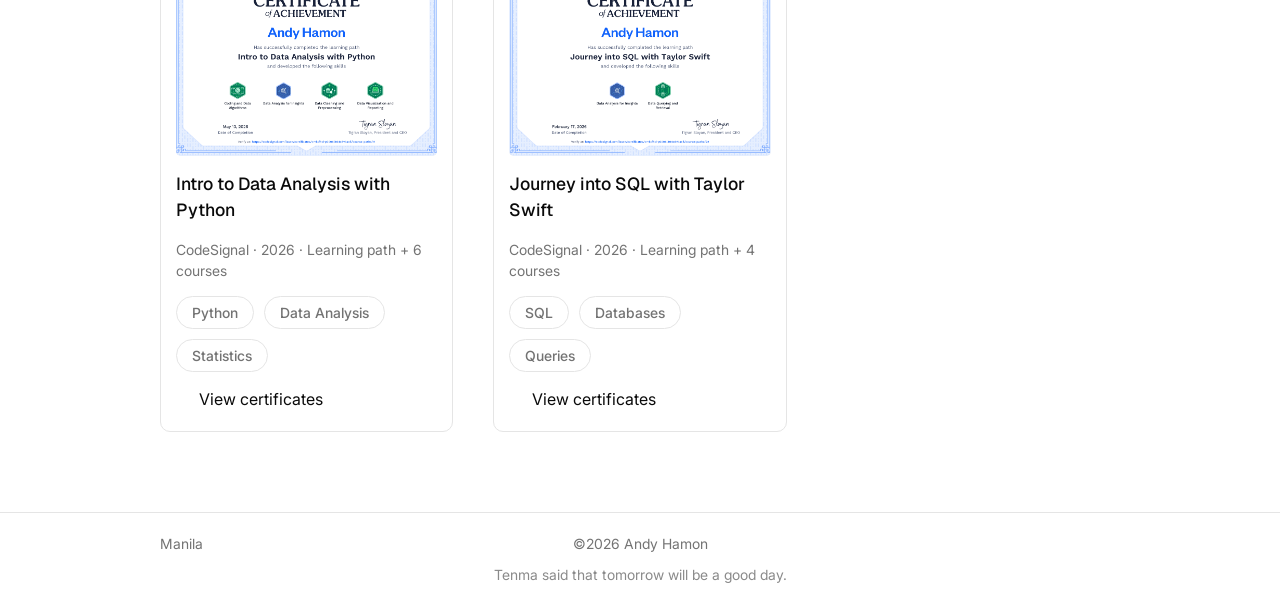
==== commit b5c32e57: "Add project modal, new projects, LinkedIn Links, and CV CTA" ====
--- a/about.html
+++ b/about.html
@@ -12,7 +12,6 @@
     <meta property="og:image" content="https://hideuu.github.io/portfolio/assets/images/og-image.jpg">
     <link rel="icon" href="assets/favicon.svg" type="image/svg+xml">
     <link rel="stylesheet" href="css/style.css">
-    
     <script src="js/animations.js"></script>
     <script src="js/theme.js"></script>
     <script src="js/menu.js" defer></script>
@@ -58,46 +57,46 @@
             <h2 class="section-title">Skills</h2>
 
             <div class="skills-grid">
-            <div class="skill-category">
-                <h3 class="skill-category-title">Frontend</h3>
-                <div class="skill-chip-container">
-                    <span class="skill-chip"><img src="assets/icons/html5.svg" alt="" class="skill-icon">HTML</span>
-                    <span class="skill-chip"><img src="assets/icons/css_old.svg" alt="" class="skill-icon">CSS</span>
-                    <span class="skill-chip"><img src="assets/icons/React_dark.svg" alt="" class="skill-icon skill-icon-dark"><img src="assets/icons/React_light.svg" alt="" class="skill-icon skill-icon-light">React.js</span>
-                </div>
-            </div>
-
-            <div class="skill-category">
-                <h3 class="skill-category-title">Backend</h3>
-                <div class="skill-chip-container">
-                    <span class="skill-chip"><img src="assets/icons/nodejs.svg" alt="" class="skill-icon">Node.js</span>
-                    <span class="skill-chip"><img src="assets/icons/Php_dark.svg" alt="" class="skill-icon skill-icon-dark"><img src="assets/icons/Php_light.svg" alt="" class="skill-icon skill-icon-light">PHP</span>
-                    <span class="skill-chip"><img src="assets/icons/Express.js_dark.svg" alt="" class="skill-icon skill-icon-dark"><img src="assets/icons/Express.js_light.svg" alt="" class="skill-icon skill-icon-light">Express.js</span>
-                </div>
-            </div>
-
-            <div class="skill-category">
-                <h3 class="skill-category-title">Dev Tools</h3>
-                <div class="skill-chip-container">
-                    <span class="skill-chip"><img src="assets/icons/git.svg" alt="" class="skill-icon">Git</span>
-                    <span class="skill-chip"><img src="assets/icons/GitHub_dark.svg" alt="" class="skill-icon skill-icon-dark"><img src="assets/icons/GitHub_light.svg" alt="" class="skill-icon skill-icon-light">GitHub</span>
-                    <span class="skill-chip"><img src="assets/icons/postman.svg" alt="" class="skill-icon">Postman</span>
-                    <span class="skill-chip"><img src="assets/icons/vscode.svg" alt="" class="skill-icon">VS Code</span>
-                    <span class="skill-chip"><img src="assets/icons/lark.svg" alt="" class="skill-icon">Lark</span>
-                </div>
-            </div>
-
-            <div class="skill-category skill-category-wide">
-                <h3 class="skill-category-title">Programming Languages</h3>
-                <div class="skill-chip-container">
-                    <span class="skill-chip"><img src="assets/icons/python.svg" alt="" class="skill-icon">Python</span>
-                    <span class="skill-chip"><img src="assets/icons/java.svg" alt="" class="skill-icon">Java</span>
-                    <span class="skill-chip"><img src="assets/icons/javascript.svg" alt="" class="skill-icon">JavaScript</span>
-                    <span class="skill-chip"><img src="assets/icons/sql.svg" alt="" class="skill-icon">SQL</span>
-                    <span class="skill-chip"><img src="assets/icons/csharp.svg" alt="" class="skill-icon">C#</span>
-                    <span class="skill-chip"><img src="assets/icons/c-plusplus.svg" alt="" class="skill-icon">C++</span>
-                </div>
-            </div>
+                <div class="skill-category">
+                    <h3 class="skill-category-title">Frontend</h3>
+                    <div class="skill-chip-container">
+                        <span class="skill-chip"><img src="assets/icons/html5.svg" alt="" class="skill-icon">HTML</span>
+                        <span class="skill-chip"><img src="assets/icons/css_old.svg" alt="" class="skill-icon">CSS</span>
+                        <span class="skill-chip"><img src="assets/icons/React_dark.svg" alt="" class="skill-icon skill-icon-dark"><img src="assets/icons/React_light.svg" alt="" class="skill-icon skill-icon-light">React.js</span>
+                    </div>
+                </div>
+
+                <div class="skill-category">
+                    <h3 class="skill-category-title">Backend</h3>
+                    <div class="skill-chip-container">
+                        <span class="skill-chip"><img src="assets/icons/nodejs.svg" alt="" class="skill-icon">Node.js</span>
+                        <span class="skill-chip"><img src="assets/icons/Php_dark.svg" alt="" class="skill-icon skill-icon-dark"><img src="assets/icons/Php_light.svg" alt="" class="skill-icon skill-icon-light">PHP</span>
+                        <span class="skill-chip"><img src="assets/icons/Express.js_dark.svg" alt="" class="skill-icon skill-icon-dark"><img src="assets/icons/Express.js_light.svg" alt="" class="skill-icon skill-icon-light">Express.js</span>
+                    </div>
+                </div>
+
+                <div class="skill-category">
+                    <h3 class="skill-category-title">Dev Tools</h3>
+                    <div class="skill-chip-container">
+                        <span class="skill-chip"><img src="assets/icons/git.svg" alt="" class="skill-icon">Git</span>
+                        <span class="skill-chip"><img src="assets/icons/GitHub_dark.svg" alt="" class="skill-icon skill-icon-dark"><img src="assets/icons/GitHub_light.svg" alt="" class="skill-icon skill-icon-light">GitHub</span>
+                        <span class="skill-chip"><img src="assets/icons/postman.svg" alt="" class="skill-icon">Postman</span>
+                        <span class="skill-chip"><img src="assets/icons/vscode.svg" alt="" class="skill-icon">VS Code</span>
+                        <span class="skill-chip"><img src="assets/icons/lark.svg" alt="" class="skill-icon">Lark</span>
+                    </div>
+                </div>
+
+                <div class="skill-category skill-category-wide">
+                    <h3 class="skill-category-title">Programming Languages</h3>
+                    <div class="skill-chip-container">
+                        <span class="skill-chip"><img src="assets/icons/python.svg" alt="" class="skill-icon">Python</span>
+                        <span class="skill-chip"><img src="assets/icons/java.svg" alt="" class="skill-icon">Java</span>
+                        <span class="skill-chip"><img src="assets/icons/javascript.svg" alt="" class="skill-icon">JavaScript</span>
+                        <span class="skill-chip"><img src="assets/icons/sql.svg" alt="" class="skill-icon">SQL</span>
+                        <span class="skill-chip"><img src="assets/icons/csharp.svg" alt="" class="skill-icon">C#</span>
+                        <span class="skill-chip"><img src="assets/icons/c-plusplus.svg" alt="" class="skill-icon">C++</span>
+                    </div>
+                </div>
             </div>
         </div>
     </section>
@@ -112,7 +111,6 @@
                     <div class="education-details">
                         <h3 class="education-degree">Bachelor of Science in Information Technology</h3>
                         <p class="education-school">Pamantasan ng Lungsod ng Valenzuela · Valenzuela City, Philippines</p>
-                        <p class="education-desc">Hehhe</p>
                     </div>
                 </div>
 
@@ -121,7 +119,6 @@
                     <div class="education-details">
                         <h3 class="education-degree">Senior High School - Information and Communications Technology</h3>
                         <p class="education-school">Polo National High School · Valenzuela City, Philippines</p>
-                        <p class="education-desc">Hehhe</p>
                     </div>
                 </div>
             </div>
@@ -135,11 +132,12 @@
             <div class="project-cards-container">
                 <div class="project-cards cert-card" role="button" tabindex="0" aria-haspopup="dialog">
                     <img src="assets/certs/python-codesignal.png" alt="" class="project-img cert-img" loading="lazy">
-                    <h2>CodeSignal: Course Name</h2>
-                    <p>CodeSignal · 2026 · 5 certificates</p>
+                    <h2>Intro to Data Analysis with Python</h2>
+                    <p>CodeSignal · 2026 · Learning path + 6 courses</p>
                     <div class="capsule-container">
                         <span class="capsule">Python</span>
-                        <span class="capsule">Algorithms</span>
+                        <span class="capsule">Data Analysis</span>
+                        <span class="capsule">Statistics</span>
                     </div>
 
                     <div class="link-container">
@@ -151,24 +149,44 @@
 
                     <div class="cert-set" hidden>
                         <figure class="cert-item">
-                            <img src="assets/certs/codesignal/cert-1.png" alt="Certificate 1 title" loading="lazy">
-                            <figcaption>Certificate 1 title</figcaption>
-                        </figure>
-                        <figure class="cert-item">
-                            <img src="assets/certs/codesignal/cert-2.png" alt="Certificate 2 title" loading="lazy">
-                            <figcaption>Certificate 2 title</figcaption>
-                        </figure>
-                        <!-- more figures -->
+                            <img src="assets/certs/python-codesignal.png" alt="Certificate of Achievement: Intro to Data Analysis with Python" loading="lazy">
+                            <figcaption>Learning Path: Intro to Data Analysis with Python</figcaption>
+                        </figure>
+                        <figure class="cert-item">
+                            <img src="assets/certs/python-1.png" alt="Certificate: Python Libraries for Data Analysis" loading="lazy">
+                            <figcaption>Python Libraries for Data Analysis</figcaption>
+                        </figure>
+                        <figure class="cert-item">
+                            <img src="assets/certs/python-2.png" alt="Certificate: Descriptive and Inferential Statistics with Python" loading="lazy">
+                            <figcaption>Descriptive and Inferential Statistics with Python</figcaption>
+                        </figure>
+                        <figure class="cert-item">
+                            <img src="assets/certs/python-3.png" alt="Certificate: Data Cleaning and Preprocessing Techniques" loading="lazy">
+                            <figcaption>Data Cleaning and Preprocessing Techniques</figcaption>
+                        </figure>
+                        <figure class="cert-item">
+                            <img src="assets/certs/python-4.png" alt="Certificate: Advanced Preprocessing and Collecting Techniques" loading="lazy">
+                            <figcaption>Advanced Preprocessing and Collecting Techniques</figcaption>
+                        </figure>
+                        <figure class="cert-item">
+                            <img src="assets/certs/python-5.png" alt="Certificate: Hypothesis Testing with Python" loading="lazy">
+                            <figcaption>Hypothesis Testing with Python</figcaption>
+                        </figure>
+                        <figure class="cert-item">
+                            <img src="assets/certs/python-6.png" alt="Certificate: Reporting and Visualization for Data Analysts" loading="lazy">
+                            <figcaption>Reporting and Visualization for Data Analysts</figcaption>
+                        </figure>
                     </div>
                 </div>
 
                 <div class="project-cards cert-card" role="button" tabindex="0" aria-haspopup="dialog">
                     <img src="assets/certs/sql-codesignal.png" alt="" class="project-img cert-img" loading="lazy">
-                    <h2>CodeSignal: Course Name</h2>
-                    <p>CodeSignal · 2026 · 5 certificates</p>
+                    <h2>Journey into SQL with Taylor Swift</h2>
+                    <p>CodeSignal · 2026 · Learning path + 4 courses</p>
                     <div class="capsule-container">
-                        <span class="capsule">Python</span>
-                        <span class="capsule">Algorithms</span>
+                        <span class="capsule">SQL</span>
+                        <span class="capsule">Databases</span>
+                        <span class="capsule">Queries</span>
                     </div>
 
                     <div class="link-container">
@@ -180,18 +198,27 @@
 
                     <div class="cert-set" hidden>
                         <figure class="cert-item">
-                            <img src="assets/certs/codesignal/cert-1.png" alt="Certificate 1 title" loading="lazy">
-                            <figcaption>Certificate 1 title</figcaption>
-                        </figure>
-                        <figure class="cert-item">
-                            <img src="assets/certs/codesignal/cert-2.png" alt="Certificate 2 title" loading="lazy">
-                            <figcaption>Certificate 2 title</figcaption>
-                        </figure>
-                        <!-- more figures -->
-                    </div>
-                </div>
-
-                <!-- copy the card for other courses -->
+                            <img src="assets/certs/sql-codesignal.png" alt="Certificate of Achievement: Journey into SQL with Taylor Swift" loading="lazy">
+                            <figcaption>Learning Path: Journey into SQL with Taylor Swift</figcaption>
+                        </figure>
+                        <figure class="cert-item">
+                            <img src="assets/certs/sql-4.png" alt="Certificate: Intro to SQL with Taylor Swift" loading="lazy">
+                            <figcaption>Intro to SQL with Taylor Swift</figcaption>
+                        </figure>
+                        <figure class="cert-item">
+                            <img src="assets/certs/sql-1.png" alt="Certificate: Mastering SQL Functions and Clauses with Taylor Swift" loading="lazy">
+                            <figcaption>Mastering SQL Functions and Clauses with Taylor Swift</figcaption>
+                        </figure>
+                        <figure class="cert-item">
+                            <img src="assets/certs/sql-2.png" alt="Certificate: Learning SQL Joins with Taylor Swift" loading="lazy">
+                            <figcaption>Learning SQL Joins with Taylor Swift</figcaption>
+                        </figure>
+                        <figure class="cert-item">
+                            <img src="assets/certs/sql-3.png" alt="Certificate: Advanced Query Techniques and Conditional Logic in SQL" loading="lazy">
+                            <figcaption>Advanced Query Techniques and Conditional Logic in SQL</figcaption>
+                        </figure>
+                    </div>
+                </div>
             </div>
         </div>
     </section>
@@ -212,29 +239,27 @@
             <span class="footer-text">©2026 Andy Hamon</span>
 
             <div class="social-container">
-            <a href="https://github.com/hideuu" class="social-link" aria-label="GitHub" target="_blank" rel="noopener noreferrer">
-                <span class="icon icon-brand-github"></span>
-            </a>
-            <a href="mailto:andyhamon2005@gmail.com" class="social-link" aria-label="Email">
-                <span class="icon icon-mail"></span>
-            </a>
-            <a href="https://www.instagram.com/hideuaf" class="social-link" aria-label="Instagram" target="_blank" rel="noopener noreferrer">
-                <span class="icon icon-brand-instagram"></span>
-            </a>
-            <a href="https://www.facebook.com/andy.hamon.21" class="social-link" aria-label="Facebook" target="_blank" rel="noopener noreferrer">
-                <span class="icon icon-brand-facebook"></span>
-            </a>
-            <!-- LinkedIn: put your profile URL in href, then remove this comment wrapper
-
-            <a href="#" class="social-link" aria-label="LinkedIn" target="_blank" rel="noopener noreferrer">
-                <span class="icon icon-brand-linkedin"></span>
-            </a>
-            -->
+                <a href="https://github.com/hideuu" class="social-link" aria-label="GitHub" target="_blank" rel="noopener noreferrer">
+                    <span class="icon icon-brand-github"></span>
+                </a>
+                <a href="mailto:andyhamon2005@gmail.com" class="social-link" aria-label="Email">
+                    <span class="icon icon-mail"></span>
+                </a>
+                <a href="https://www.instagram.com/hideuaf" class="social-link" aria-label="Instagram" target="_blank" rel="noopener noreferrer">
+                    <span class="icon icon-brand-instagram"></span>
+                </a>
+                <a href="https://www.facebook.com/andy.hamon.21" class="social-link" aria-label="Facebook" target="_blank" rel="noopener noreferrer">
+                    <span class="icon icon-brand-facebook"></span>
+                </a>
+                <a href="https://www.linkedin.com/in/andy-hamon-6a6b88442" class="social-link" aria-label="LinkedIn" target="_blank" rel="noopener noreferrer">
+                    <span class="icon icon-brand-linkedin"></span>
+                </a>
             </div>
         </div>
 
         <p class="footer-quote">Tenma said that tomorrow will be a good day.</p>
     </footer>
+
     <script src="js/certificates.js"></script>
     <script src="js/manila-time.js"></script>
 </body>
--- a/css/style.css
+++ b/css/style.css
@@ -295,17 +295,38 @@
   gap: 20px;
 }
 
-#view-projects {
-  border: 1px solid var(--border);
-  padding: 10px 10px;
-  border-radius: 5px;
-}
-
-#message-me-button {
+.index-hero-button-primary {
   background-color: var(--cta-bg);
   color: var(--cta-fg);
   padding: 10px 10px;
   border-radius: 5px;
+}
+
+.index-hero-button-secondary {
+  border: 1px solid var(--border);
+  padding: 10px 10px;
+  border-radius: 5px;
+}
+
+.index-highlights-header-flex {
+  display: flex;
+  justify-content: space-between;
+  align-items: center;
+  flex-wrap: wrap;
+  gap: 12px;
+}
+
+.index-highlights-button-viewall {
+  display: inline-flex;
+  align-items: center;
+  gap: 8px;
+  padding: 10px 20px;
+  font-weight: 500;
+  transition: border-color 0.15s ease;
+}
+
+.index-highlights-button-viewall:hover {
+  border-color: var(--muted);
 }
 
 /* ==========================================================
@@ -772,7 +793,8 @@
   margin-bottom: 20px;
 }
 
-#cert-modal-close {
+#cert-modal-close,
+#project-modal-close {
   display: flex;
   color: var(--fg);
 }
@@ -794,6 +816,58 @@
   margin-top: 8px;
   font-size: 0.875rem;
   color: var(--muted);
+}
+
+/* ---------- project details modal ---------- */
+.projects-card-clickable {
+  cursor: pointer;
+}
+
+.projects-card-clickable:focus-visible {
+  outline: 2px solid var(--fg);
+  outline-offset: 4px;
+}
+
+.projects-modal-body {
+  display: flex;
+  flex-direction: column;
+  gap: 20px;
+}
+
+.projects-modal-image {
+  width: 100%;
+  max-height: 420px;
+  object-fit: cover;
+  border: 1px solid var(--border);
+  border-radius: 5px;
+  background-color: var(--thumb);
+}
+
+.projects-modal-details {
+  display: flex;
+  flex-direction: column;
+  gap: 10px;
+}
+
+.projects-modal-details h3 {
+  font-family: var(--font-display);
+  font-weight: 500;
+  font-size: 1.05rem;
+  margin-top: 6px;
+}
+
+.projects-modal-details p,
+.projects-modal-details li {
+  color: var(--muted);
+  line-height: 1.6;
+}
+
+.projects-modal-details ul {
+  padding-left: 20px;
+  list-style: disc;
+  display: flex;
+  flex-direction: column;
+  gap: 6px;
 }
 
 /* ==========================================================
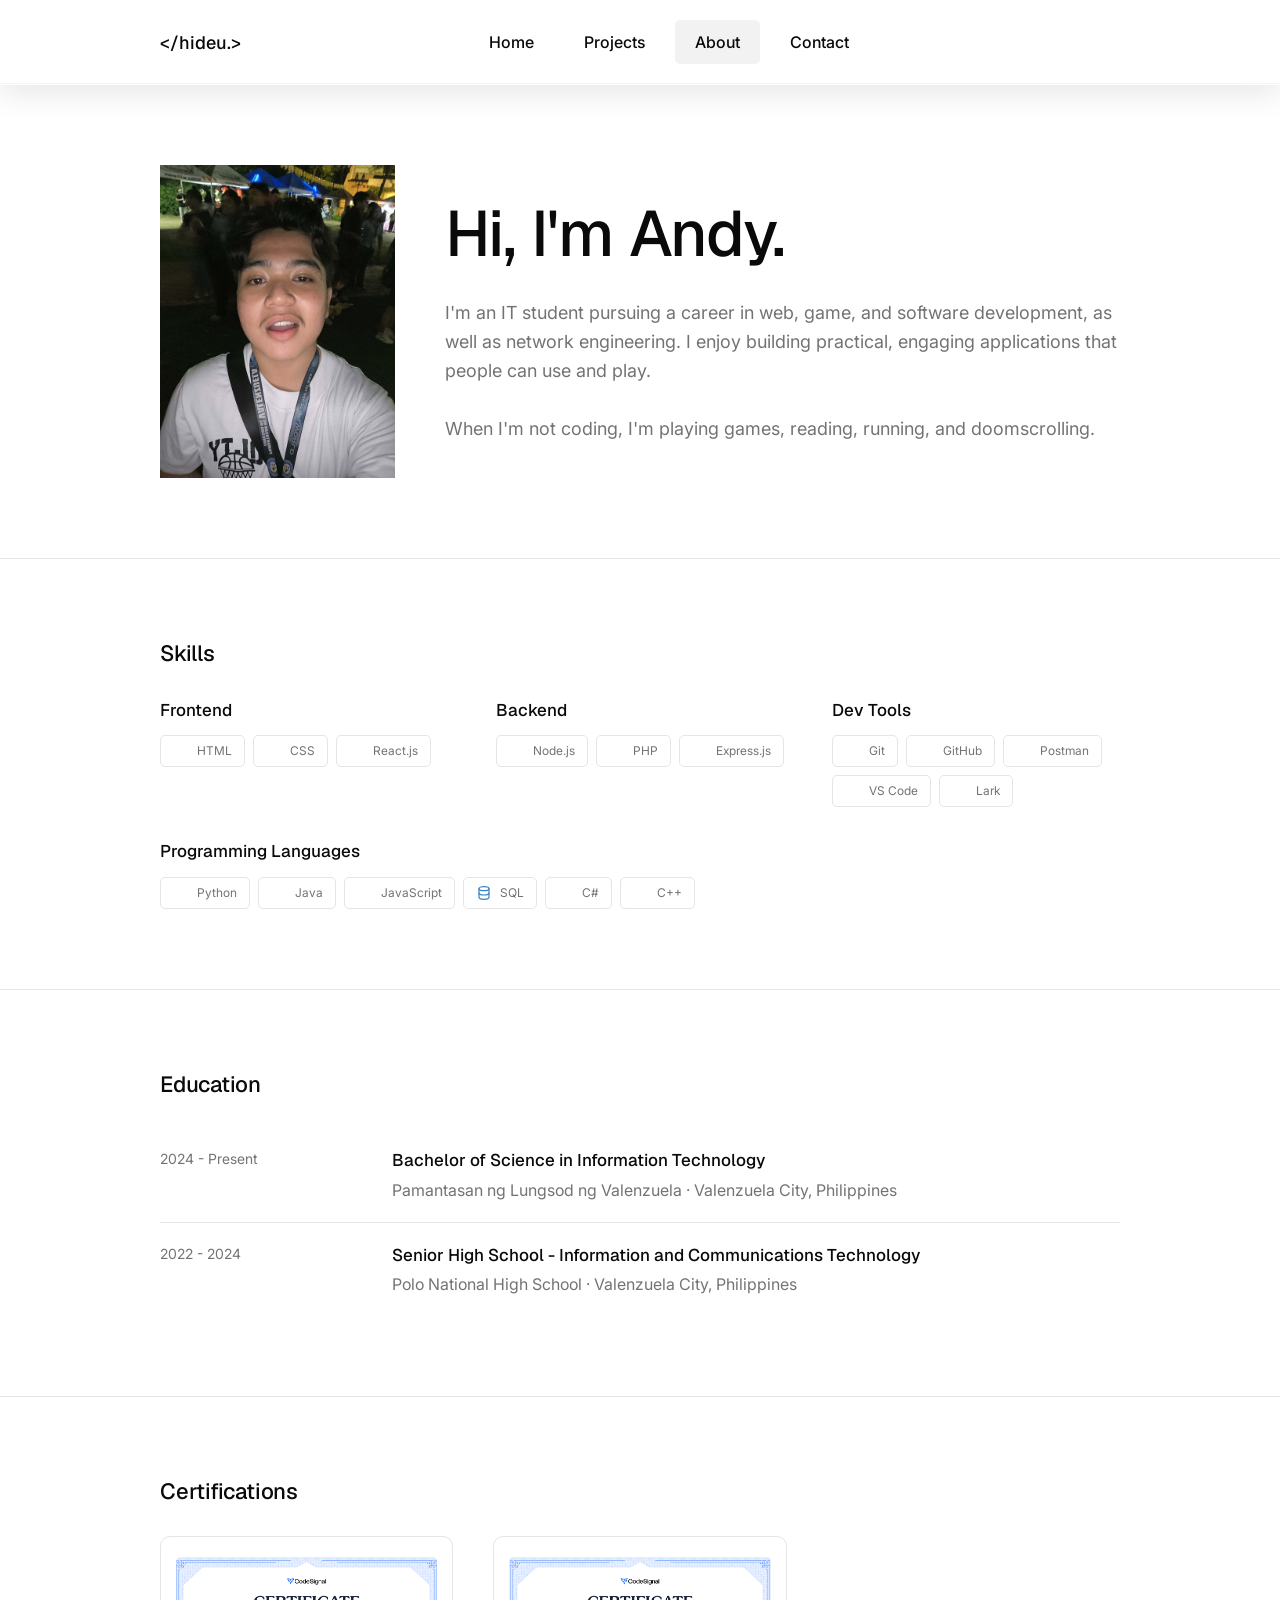
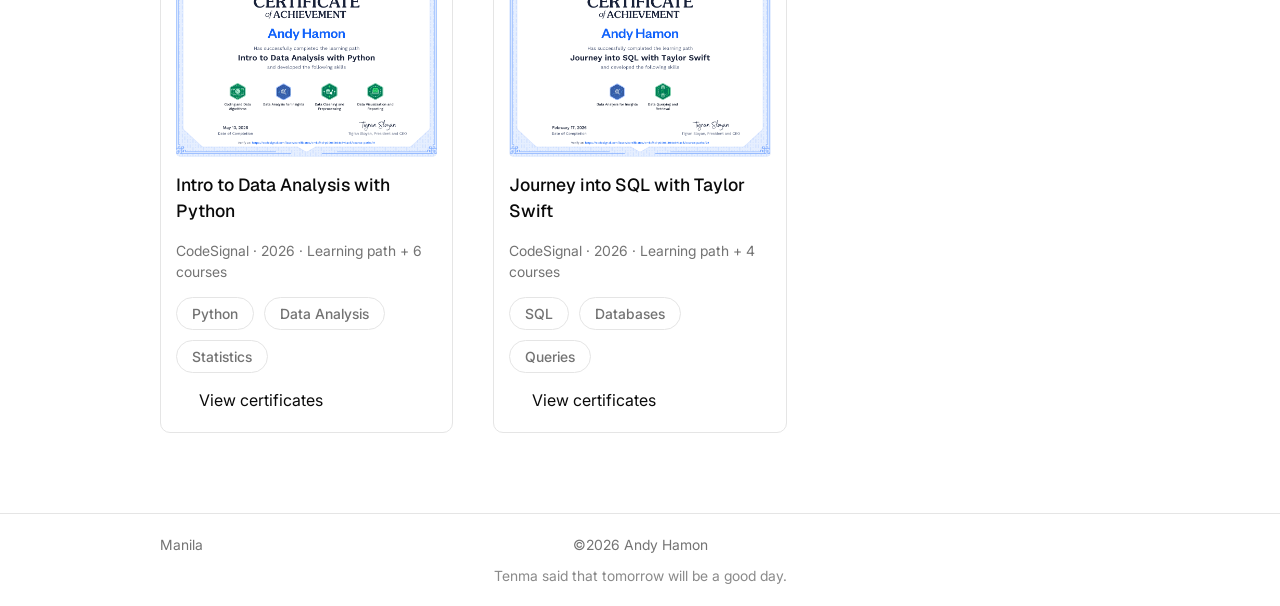
==== commit 74bcd2c9: "Add image carousels, modal project highlights, and sticky glass navbar" ====
--- a/about.html
+++ b/about.html
@@ -260,6 +260,7 @@
         <p class="footer-quote">Tenma said that tomorrow will be a good day.</p>
     </footer>
 
+    <script src="js/carousel.js"></script>
     <script src="js/certificates.js"></script>
     <script src="js/manila-time.js"></script>
 </body>
--- a/css/style.css
+++ b/css/style.css
@@ -47,6 +47,12 @@
   --cta-bg: #e5e5e5;        /* "Get in touch" */
   --cta-fg: #0a0a0a;
   --icon-thumb: #787878;
+  --glass-bg: rgba(18, 18, 18, 0.55);
+  --glass-border: rgba(255, 255, 255, 0.10);
+  --glass-highlight: rgba(255, 255, 255, 0.12);
+  --glass-shade: rgba(0, 0, 0, 0.25);
+  --glass-shadow: rgba(0, 0, 0, 0.35);
+  --glass-pill: rgba(255, 255, 255, 0.08);
 
   /* github contribution levels */
   --lvl-0: #191919;
@@ -75,6 +81,12 @@
   --cta-bg: #0a0a0a;
   --cta-fg: #fafafa;
   --icon-thumb: #b5b5b5;
+  --glass-bg: rgba(255, 255, 255, 0.55);
+  --glass-border: rgba(255, 255, 255, 0.70);
+  --glass-highlight: rgba(255, 255, 255, 0.90);
+  --glass-shade: rgba(0, 0, 0, 0.04);
+  --glass-shadow: rgba(0, 0, 0, 0.10);
+  --glass-pill: rgba(0, 0, 0, 0.05);
 
   --lvl-0: #ececec;
   --lvl-1: #cfcfcf;
@@ -800,9 +812,7 @@
 }
 
 .modal-body {
-  display: grid;
-  grid-template-columns: repeat(2, 1fr);
-  gap: 20px;
+  display: block;
 }
 
 .cert-item img {
@@ -1097,3 +1107,145 @@
     padding: 16px 14px;
   }
 }
+
+/* ---------- image carousel (project + certificate modals) ---------- */
+.carousel {
+  display: flex;
+  flex-direction: column;
+  gap: 12px;
+}
+
+.carousel-track {
+  display: flex;
+  overflow-x: auto;
+  scroll-snap-type: x mandatory;
+  scrollbar-width: none;
+  border: 1px solid var(--border);
+  border-radius: 5px;
+  background-color: var(--thumb);
+}
+
+.carousel-track::-webkit-scrollbar {
+  display: none;
+}
+
+.carousel-item {
+  flex: 0 0 100%;
+  margin: 0;
+  scroll-snap-align: center;
+  scroll-snap-stop: always;
+}
+
+.carousel-item img {
+  display: block;
+  width: 100%;
+  aspect-ratio: 16 / 10;
+  object-fit: contain;
+  border: none;
+  border-radius: 0;
+  background: none;
+}
+
+.carousel-item figcaption {
+  margin: 0;
+  padding: 10px 12px;
+  border-top: 1px solid var(--border);
+  background-color: var(--bg);
+  font-size: 0.875rem;
+  color: var(--muted);
+  text-align: center;
+}
+
+.carousel-controls {
+  display: flex;
+  align-items: center;
+  justify-content: space-between;
+}
+
+.carousel-button {
+  display: flex;
+  align-items: center;
+  justify-content: center;
+  width: 38px;
+  height: 38px;
+  border: 1px solid var(--border);
+  border-radius: 50%;
+  color: var(--fg);
+  font-size: 1.1rem;
+  transition: border-color 0.15s ease, opacity 0.15s ease;
+}
+
+.carousel-button:hover:not(:disabled) {
+  border-color: var(--muted);
+}
+
+.carousel-button:disabled {
+  opacity: 0.35;
+  cursor: default;
+}
+
+.carousel-counter {
+  font-size: 0.875rem;
+  color: var(--muted);
+  font-variant-numeric: tabular-nums;
+}
+
+.carousel-dots {
+  display: flex;
+  flex-wrap: wrap;
+  justify-content: center;
+  gap: 8px;
+}
+
+.carousel-dot {
+  width: 8px;
+  height: 8px;
+  padding: 0;
+  border-radius: 50%;
+  background-color: var(--border);
+  transition: background-color 0.15s ease, transform 0.15s ease;
+}
+
+.carousel-dot.active {
+  background-color: var(--fg);
+  transform: scale(1.25);
+}
+
+@media (prefers-reduced-motion: reduce) {
+  .carousel-track { scroll-behavior: auto; }
+}
+
+/* ---------- sticky liquid-glass navbar ---------- */
+header {
+  position: sticky;
+  top: 0;
+  z-index: 100;
+  padding: 20px var(--page-pad);
+  border-bottom: 1px solid var(--glass-border);
+  background: var(--glass-bg);
+  -webkit-backdrop-filter: blur(20px) saturate(180%);
+          backdrop-filter: blur(20px) saturate(180%);
+  box-shadow:
+    inset 0 -1px 0 var(--glass-shade),      /* soft shade on the bottom edge */
+    0 8px 32px var(--glass-shadow);         /* float above the page */
+}
+
+/* nav links sit on the glass, so make the active pill see-through too */
+.nav-button:hover,
+.nav-button.active {
+  background-color: var(--glass-pill);
+}
+
+/* browsers without backdrop-filter: use a solid bar so text stays readable */
+@supports not ((backdrop-filter: blur(1px)) or (-webkit-backdrop-filter: blur(1px))) {
+  header {
+    background: var(--bg);
+  }
+}
+
+@media (max-width: 768px) {
+  header {
+    padding-top: 16px;
+    padding-bottom: 16px;
+  }
+}
